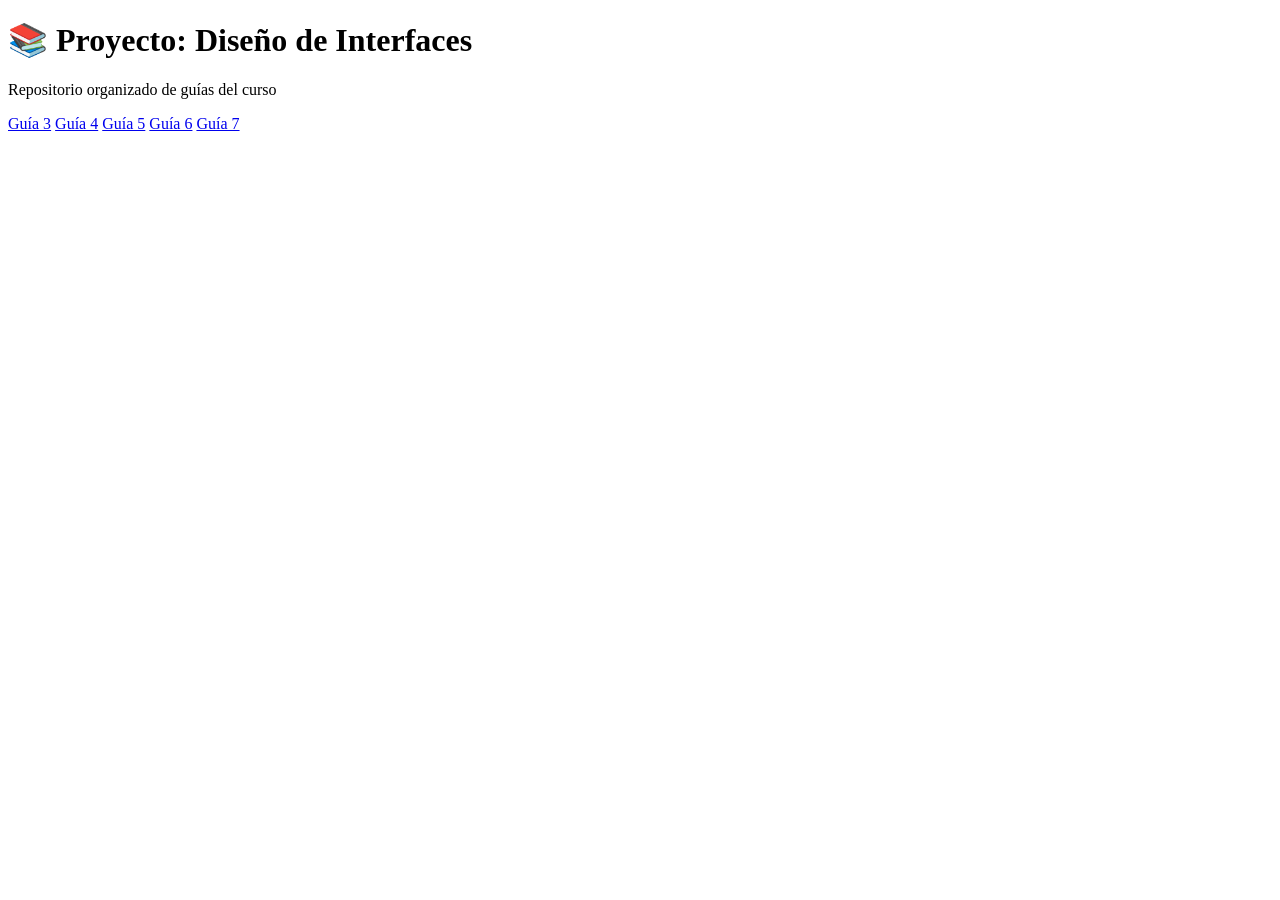
==== index.html @ 2f6698d2 "Remove links to Guía 1 and Guía 2 Removed links to Guía 1 and Guía 2 from the main section." ====
<!DOCTYPE html>
<html lang="es">
<head>
    <meta charset="UTF-8">
    <title>Diseño de Interfaces</title>
    <link rel="stylesheet" href="styles.css">
</head>
<body>

    <header>
        <h1>📚 Proyecto: Diseño de Interfaces</h1>
        <p>Repositorio organizado de guías del curso</p>
    </header>

    <main class="grid">
      
        <a href="guia-3/" class="card">Guía 3</a>
        <a href="guia-4/" class="card">Guía 4</a>
        <a href="guia-5/" class="card">Guía 5</a>
        <a href="guia-6/" class="card">Guía 6</a>
        <a href="guia-7/" class="card">Guía 7</a>

    </main>

</body>
</html>
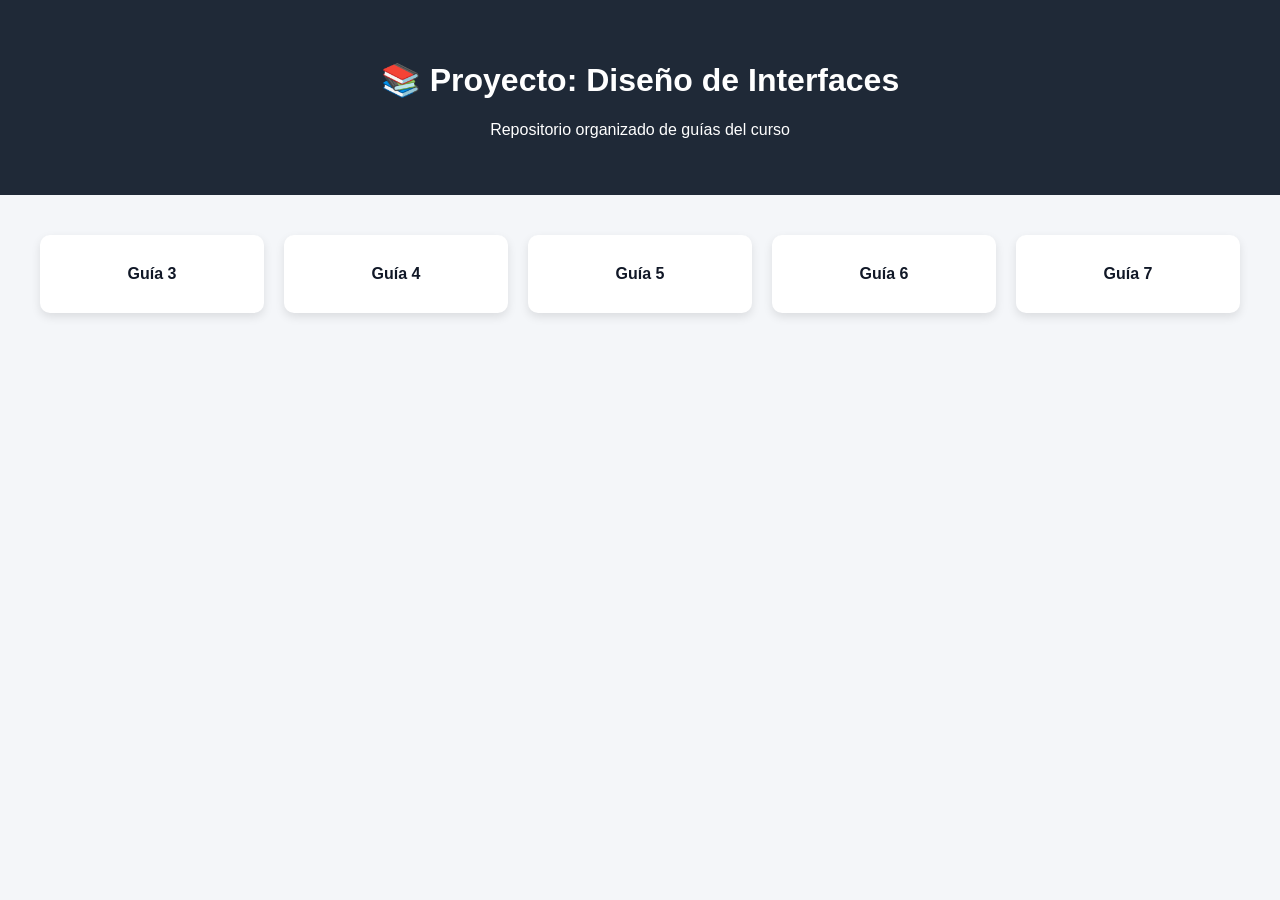
==== commit 5416c993: "Update index.html" ====
--- a/index.html
+++ b/index.html
@@ -14,7 +14,7 @@
 
     <main class="grid">
       
-        <a href="guia-3/" class="card">Guía 3</a>
+        <a href="Guia-3/" class="card">Guía 3</a>
         <a href="guia-4/" class="card">Guía 4</a>
         <a href="guia-5/" class="card">Guía 5</a>
         <a href="guia-6/" class="card">Guía 6</a>
--- a/styles.css
+++ b/styles.css
@@ -0,0 +1,36 @@
+body {
+    font-family: Arial, sans-serif;
+    margin: 0;
+    background-color: #f4f6f9;
+}
+
+header {
+    background-color: #1f2937;
+    color: white;
+    text-align: center;
+    padding: 40px 20px;
+}
+
+.grid {
+    display: grid;
+    grid-template-columns: repeat(auto-fit, minmax(200px, 1fr));
+    gap: 20px;
+    padding: 40px;
+}
+
+.card {
+    background-color: white;
+    padding: 30px;
+    text-align: center;
+    text-decoration: none;
+    font-weight: bold;
+    color: #111827;
+    border-radius: 10px;
+    box-shadow: 0 4px 10px rgba(0,0,0,0.1);
+    transition: 0.3s;
+}
+
+.card:hover {
+    transform: translateY(-5px);
+    background-color: #e5e7eb;
+}
